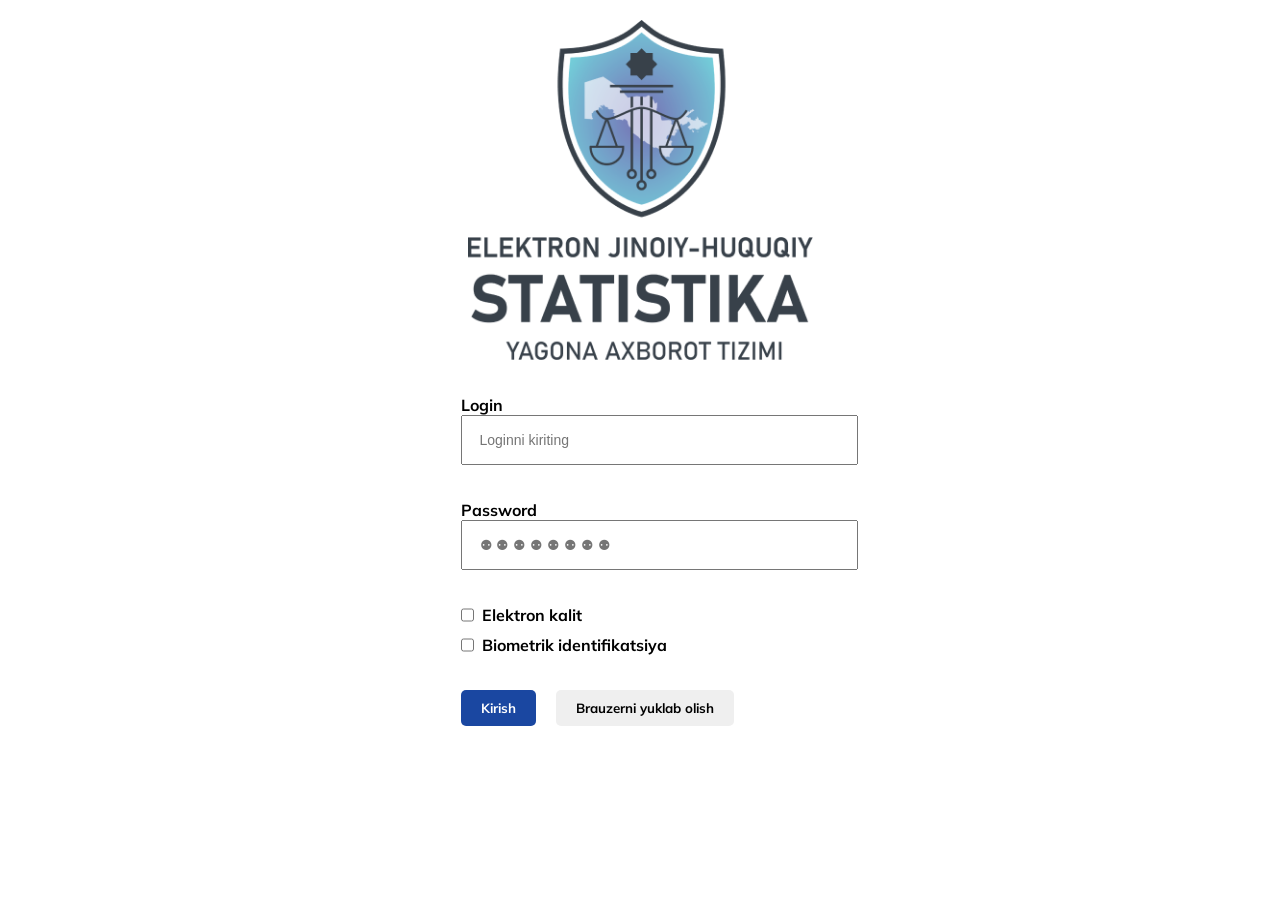
==== index.html @ 1d2a1304 "change name to index.html" ====
<!doctype html>
<html lang="en">
<head>
    <meta charset="UTF-8">
    <meta name="viewport"
          content="width=device-width, user-scalable=no, initial-scale=1.0, maximum-scale=1.0, minimum-scale=1.0">
    <meta http-equiv="X-UA-Compatible" content="ie=edge">
    <title>Login Page</title>
    <link rel="stylesheet" href="style/style.css">
</head>
<body>
<div class="container">
    <div class="row">
        <div class="col-8 login-fon">
            <div class="q-pa-md inner-container">
                <div class="column login__header">
                    <div>
                        <h1 class="login-fon__title">O’zbekiston Respublikasi Ichki ishlar vazirligi</h1>
                    </div>
                    <div class="system-icons row-icons">
                        <img src="login_page_images/logo_1.png" alt="sud-logo" class="system-icon"/>
                        <img src="login_page_images/logo_2.png" alt="sud-logo" class="system-icon"/>
                        <img src="login_page_images/logo_3.png" alt="mvd-logo" class="system-icon"/>
                        <img src="login_page_images/logo_4.png" alt="dxx-logo" class="system-icon"/>
                        <img src="login_page_images/logo_5.png" alt="bojxona-logo" class="system-icon"/>
                        <img src="login_page_images/logo_6.png" alt="milliy-gvardiya-logo" class="system-icon"/>
                        <img src="login_page_images/logo_7.png" alt="dxx-logo" class="system-icon"/>
                    </div>
                </div>
            </div>
        </div>
        <div class="col-4 register">
            <div>
                <img class="logo mr-b-md" src="login_page_images/login_page_logo.png" alt="Logo"/>
                <form action="#" class="register-inputs">
                    <label>
                        <p>Login</p>
                        <input class="register-input mr-b-md" type="text" placeholder="Loginni kiriting"/>
                    </label>
                    <label>
                        <p>Password</p>
                        <input class="register-input mr-b-md" type="password" placeholder="⚉ ⚉ ⚉ ⚉ ⚉ ⚉ ⚉ ⚉"/>
                    </label>
                    <div class="register-checkboxes mr-b-md">
                        <div class="row mr-b-sm">
                            <input type="checkbox" class="mr-r-esm"/>
                            <p>Elektron kalit</p>
                        </div>
                        <div class="row">
                            <input type="checkbox" class="mr-r-esm"/>
                            <p>Biometrik identifikatsiya</p>
                        </div>
                    </div>
                    <div class="row register-buttons">
                        <button class="btn mr-r-md primary text-color-white">Kirish</button>
                        <button class="btn">Brauzerni yuklab olish</button>
                    </div>
                </form>
            </div>
        </div>
    </div>
</div>
</body>
</html>
---- style/style.css ----
@font-face {
    font-family: 'Mulish';
    src: local('Mulish-Bold'),
    local('Mulish-Regular'),
    url('/fonts/mulish/Mulish-Bold.woff2') format('woff2'),
    url('/fonts/mulish/Mulish-Bold.woff') format('woff'),
    url('/fonts/mulish/Mulish-Bold.ttf') format('truetype');
    font-weight: 700;
    font-style: normal;
}
@font-face {
    font-family: 'Inter';
    src: local('Inter-Medium'),
    url('/fonts/inter/Inter-Medium.woff2') format('woff2'),
    url('/fonts/mulish/Mulish-Bold.woff') format('woff'),
    url('/fonts/inter/Inter-Medium.ttf') format('truetype');
    font-weight: 500;
    font-style: normal;
}
* {
    margin: 0;
    padding: 0;
}

.container {
    margin-left: auto;
    margin-right: auto;
}
.row {
    display: flex;
    margin: 0 auto;
}

.row-icons {
    display: flex;
    align-items: center;
    justify-content: space-between;
}

.register {
    padding: 20px 60px;
    font-family: 'Mulish', sans-serif;
    font-style: normal;
    font-weight: 700;
    margin: 0 auto;
}

.register-inputs {
    max-width: 359px;
    margin: 0 auto;
    border: none;
}

.register-input {
    width: 359px;
    max-height: 46px;
    font-size: 16px;
    padding: 14px 17px;
}

input::placeholder {
    font-size: 14px;
}

.logo {
    width: 345px;
    height: 340px;
    display: block;
    margin-left: auto;
    margin-right: auto;
}

.register-buttons {
    font-size: 18px;
}

.mr-b-md {
    margin-bottom: 35px;
}

.mr-b-sm {
    margin-bottom: 10px;
}

.mr-r-esm {
    margin-right: 8px;
}

.mr-r-md {
    margin-right: 20px;
}

.login-fon {
    background-image: url('../login_page_images/login-page-fon.png');
    background-repeat: no-repeat;
    background-position: center;
    background-size: cover;
    height: 100vh;
}

.login-fon__title {
    font-family: 'Inter', sans-serif;
    font-style: normal;
    font-weight: 500;
    font-size: 32px;
    text-align: center;
    color: #ffffff;
    margin-top: 30px;
}

.system-icon {
    width: 12%;
    max-width: 120px;
    max-height: 120px;
    margin-right: 20px;
}

.system-icon:first-child {
    margin-left: 20px;
}

.column {
    display: inline-block;
    flex-direction: column;
}

.btn {
    font-family: 'Mulish', sans-serif;
    font-weight: 700;
    padding: 10px 20px;
    border-radius: 5px;
    border: none;
    cursor: pointer;
}

.text-color-white {
    color: #fff;
}

.primary {
    background-color: #1a47a1;
}

.inner-container {
    height: 100%;
}
.login__header {
    height: 100%;
    display: flex;
    flex-direction: column;
    justify-content: space-between;
}
.system-icons {
    margin-bottom: 25px;
}

@media only screen and (max-width: 1400px) {
    .login-fon {
        display: none;
    }
}
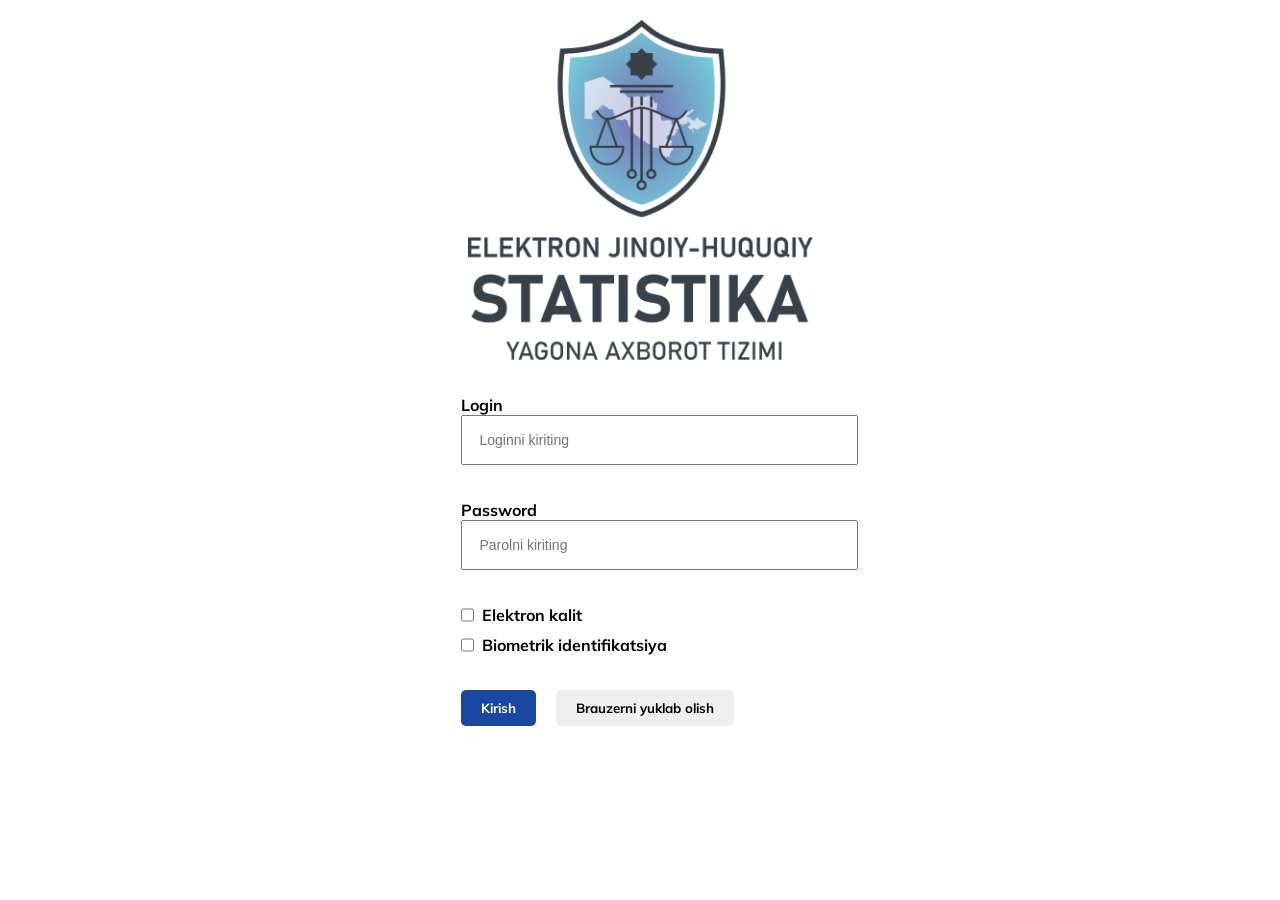
==== commit 1f9e4ab7: "change styles" ====
--- a/index.html
+++ b/index.html
@@ -39,7 +39,7 @@
                     </label>
                     <label>
                         <p>Password</p>
-                        <input class="register-input mr-b-md" type="password" placeholder="⚉ ⚉ ⚉ ⚉ ⚉ ⚉ ⚉ ⚉"/>
+                        <input class="register-input mr-b-md" type="password" placeholder="Parolni kiriting"/>
                     </label>
                     <div class="register-checkboxes mr-b-md">
                         <div class="row mr-b-sm">
--- a/style/style.css
+++ b/style/style.css
@@ -32,9 +32,11 @@
 }
 
 .row-icons {
+    margin: 0 auto;
+    max-width: 1030px;
     display: flex;
     align-items: center;
-    justify-content: space-between;
+    justify-content: space-around;
 }
 
 .register {
@@ -91,9 +93,10 @@
 }
 
 .login-fon {
+    width: 70%;
     background-image: url('../login_page_images/login-page-fon.png');
     background-repeat: no-repeat;
-    background-position: center;
+    background-position: left;
     background-size: cover;
     height: 100vh;
 }
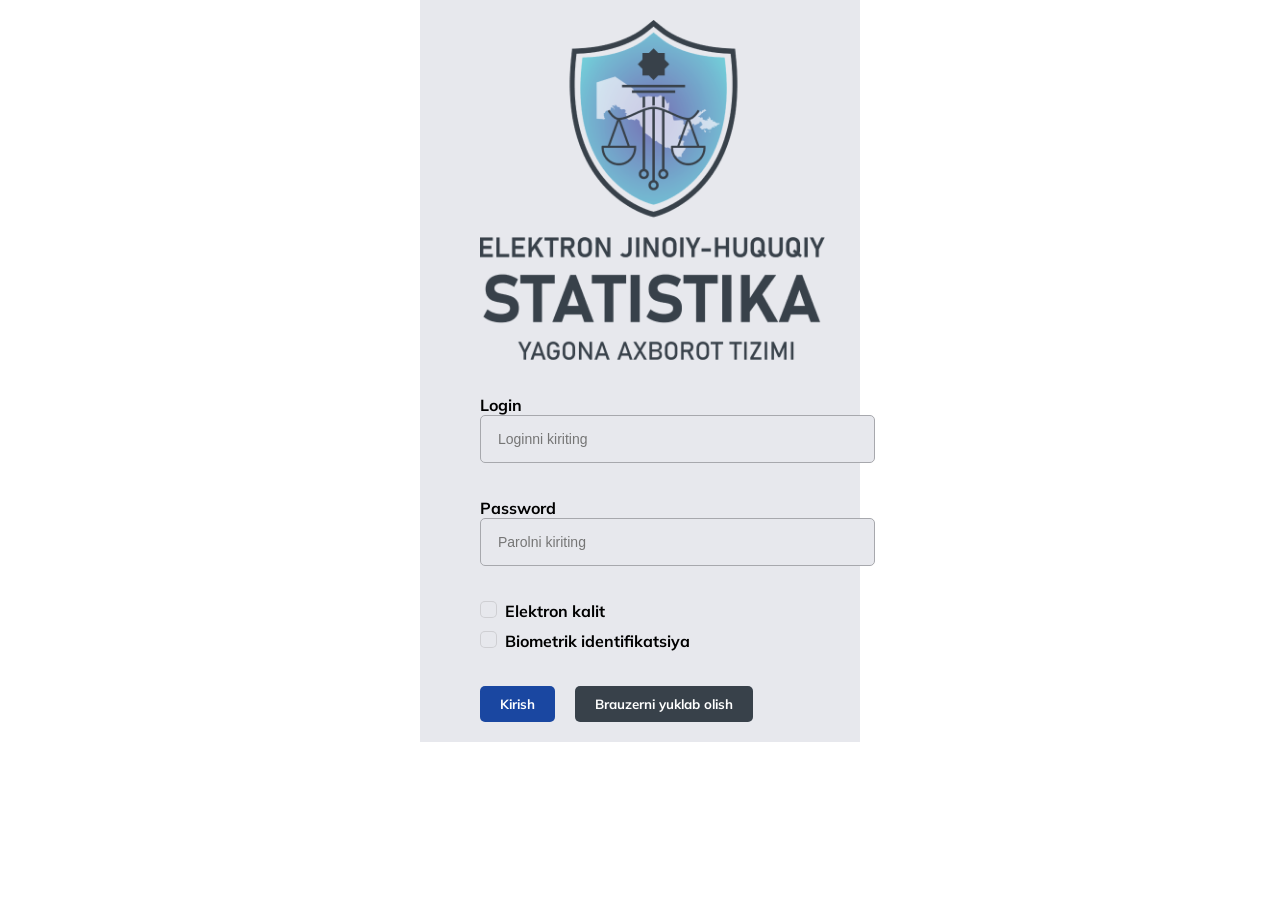
==== commit 5aa6fa0e: "change styles" ====
--- a/index.html
+++ b/index.html
@@ -42,17 +42,21 @@
                         <input class="register-input mr-b-md" type="password" placeholder="Parolni kiriting"/>
                     </label>
                     <div class="register-checkboxes mr-b-md">
-                        <div class="row mr-b-sm">
-                            <input type="checkbox" class="mr-r-esm"/>
-                            <p>Elektron kalit</p>
+                        <div class="row mr-b-sm form-check">
+                            <input id="elec-key" type="checkbox" class="mr-r-esm form-check-input"/>
+                            <label class="form-check-label ml-3" for="elec-key">
+                                Elektron kalit
+                            </label>
                         </div>
-                        <div class="row">
-                            <input type="checkbox" class="mr-r-esm"/>
-                            <p>Biometrik identifikatsiya</p>
+                        <div class="row form-check">
+                            <input id="bio" type="checkbox" class="mr-r-esm form-check-input"/>
+                            <label class="form-check-label ml-3" for="bio">
+                                Biometrik identifikatsiya
+                            </label>
                         </div>
                     </div>
                     <div class="row register-buttons">
-                        <button class="btn mr-r-md primary text-color-white">Kirish</button>
+                        <button class="btn mr-r-md primary">Kirish</button>
                         <button class="btn">Brauzerni yuklab olish</button>
                     </div>
                 </form>
--- a/style/style.css
+++ b/style/style.css
@@ -45,6 +45,8 @@
     font-style: normal;
     font-weight: 700;
     margin: 0 auto;
+    width: 25%;
+    background-color: #E7E8ED;
 }
 
 .register-inputs {
@@ -58,6 +60,9 @@
     max-height: 46px;
     font-size: 16px;
     padding: 14px 17px;
+    border-radius: 5px;
+    background-color: #E7E8ED;
+    border: 1px solid #A7A8AD;
 }
 
 input::placeholder {
@@ -109,6 +114,7 @@
     text-align: center;
     color: #ffffff;
     margin-top: 30px;
+    text-transform: uppercase;
 }
 
 .system-icon {
@@ -125,6 +131,10 @@
 .column {
     display: inline-block;
     flex-direction: column;
+}
+
+input[type="checkbox"] {
+    background-color: #E7E8ED !important;
 }
 
 .btn {
@@ -134,9 +144,7 @@
     border-radius: 5px;
     border: none;
     cursor: pointer;
-}
-
-.text-color-white {
+    background-color: #38414A;
     color: #fff;
 }
 
@@ -156,6 +164,41 @@
 .system-icons {
     margin-bottom: 25px;
 }
+.form-check {
+    position: relative;
+}
+input[type=checkbox] {
+    width: 20px;
+    height: 20px;
+    display: none;
+}
+.form-check-label{
+    padding-left: 25px;
+}
+input[type=checkbox]+label::before {
+    content: "";
+    display: block;
+    position: absolute;
+    text-align: center;
+    height: 15px;
+    width: 15px;
+    left: 0;
+    top: 0px;
+    background-color: #E7E8ED;
+    border-radius: 5px;
+    border: 1px solid rgb(150 150 150 / 30%);
+}
+input[type=checkbox]:checked+label::before {
+    background-color: #1a47a1;
+}
+
+input[type=checkbox]:checked+label::after {
+    content: url('data:image/svg+xml; utf8, <svg xmlns="http://www.w3.org/2000/svg" width="12" height="12" fill="white" viewBox="0 0 24 24"><path d="M20.285 2l-11.285 11.567-5.286-5.011-3.714 3.716 9 8.728 15-15.285z"/></svg>');
+    display: block;
+    position: absolute;
+    left: 3px;
+    top: -1px;
+}
 
 @media only screen and (max-width: 1400px) {
     .login-fon {
